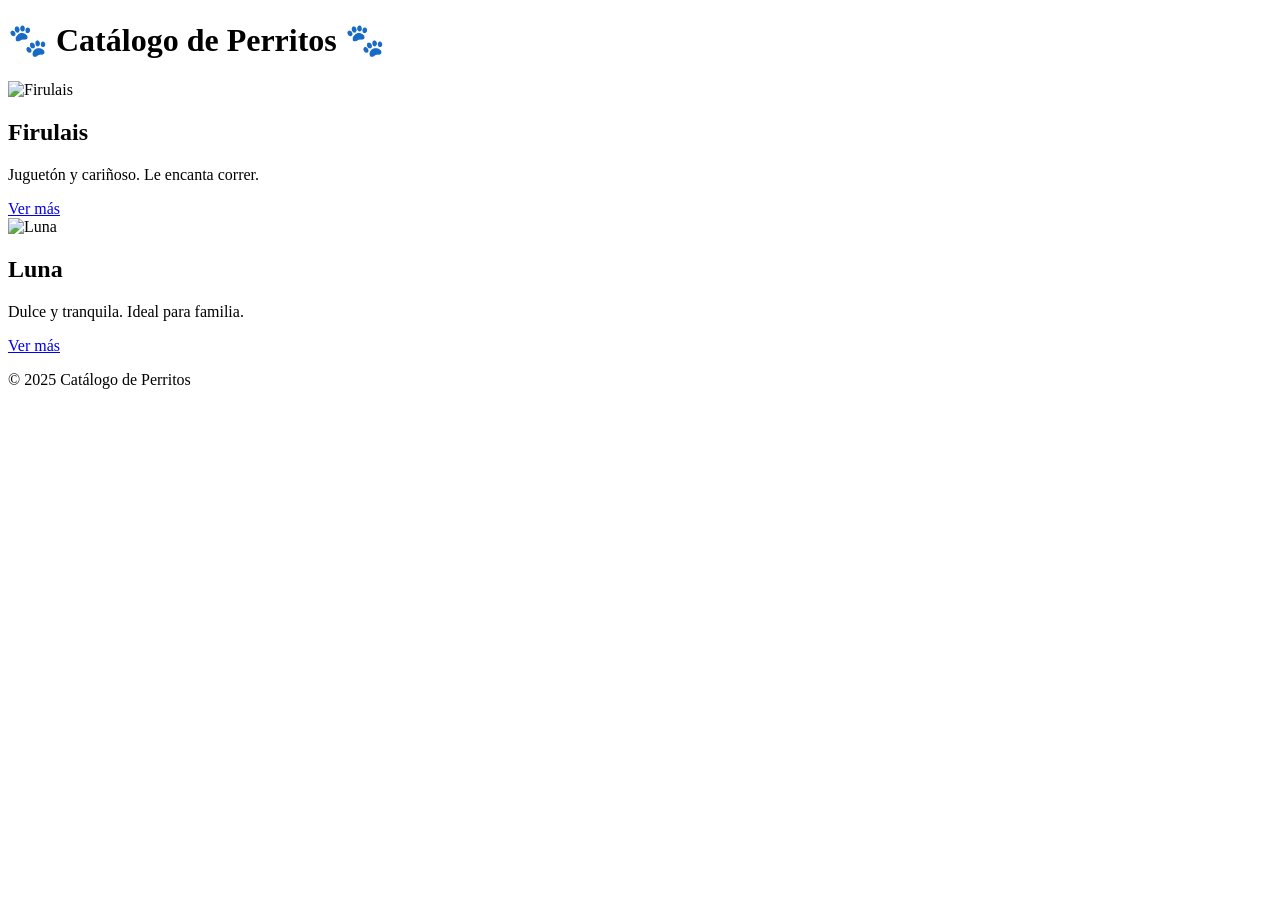
==== index.html @ ead765bf "Add files via upload" ====
<!DOCTYPE html>
<html lang="es">
<head>
  <meta charset="UTF-8">
  <meta name="viewport" content="width=device-width, initial-scale=1.0">
  <title>Catálogo de Perritos</title>
  <link rel="stylesheet" href="css/styles.css">
</head>
<body>
  <header>
    <h1>🐾 Catálogo de Perritos 🐾</h1>
  </header>

  <main class="catalogo">
    <div class="card">
      <img src="img/firulais.jpg" alt="Firulais">
      <h2>Firulais</h2>
      <p>Juguetón y cariñoso. Le encanta correr.</p>
      <a href="perrito1.html" class="btn">Ver más</a>
    </div>

    <div class="card">
      <img src="img/luna.jpg" alt="Luna">
      <h2>Luna</h2>
      <p>Dulce y tranquila. Ideal para familia.</p>
      <a href="perrito2.html" class="btn">Ver más</a>
    </div>
  </main>

  <footer>
    <p>© 2025 Catálogo de Perritos</p>
  </footer>
</body>
</html>
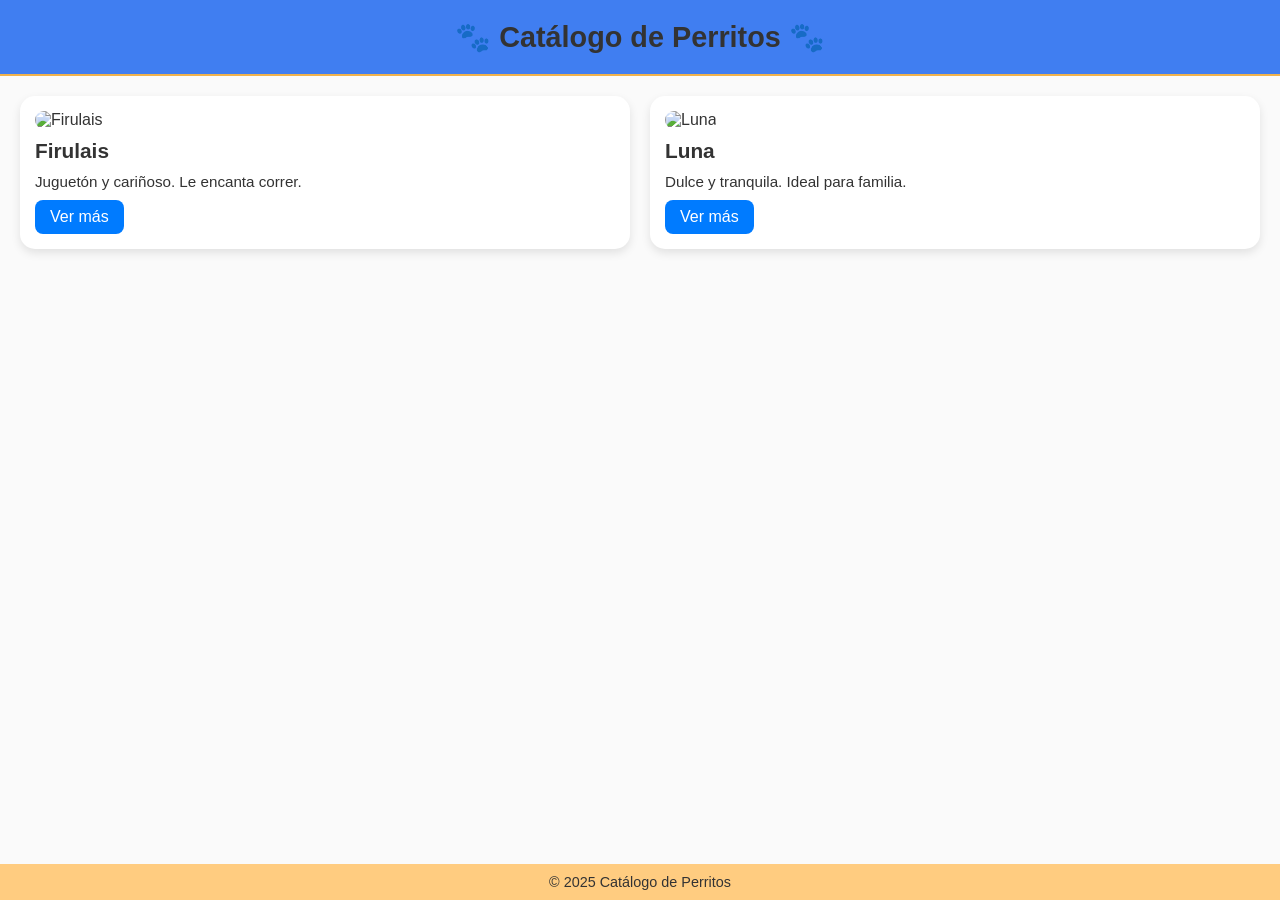
==== commit 503459e3: "Update index.html" ====
--- a/index.html
+++ b/index.html
@@ -4,7 +4,7 @@
   <meta charset="UTF-8">
   <meta name="viewport" content="width=device-width, initial-scale=1.0">
   <title>Catálogo de Perritos</title>
-  <link rel="stylesheet" href="css/styles.css">
+  <link rel="stylesheet" href="styles.css">
 </head>
 <body>
   <header>
@@ -33,3 +33,6 @@
 </body>
 </html>
 
+
+
+
--- a/styles.css
+++ b/styles.css
@@ -0,0 +1,124 @@
+/* 🎨 Estilo general */
+* {
+  box-sizing: border-box;
+  margin: 0;
+  padding: 0;
+}
+
+body {
+  font-family: 'Poppins', sans-serif;
+  background-color: #fafafa;
+  color: #333;
+  display: flex;
+  flex-direction: column;
+  min-height: 100vh;
+}
+
+header {
+  background-color: #407ef1;
+  padding: 20px;
+  text-align: center;
+  border-bottom: 2px solid #f0b24c;
+}
+
+h1 {
+  font-size: 1.8rem;
+}
+
+footer {
+  margin-top: auto;
+  background-color: #ffcc80;
+  text-align: center;
+  padding: 10px;
+  font-size: 0.9rem;
+}
+
+/* 🐾 Catálogo principal */
+.catalogo {
+  display: grid;
+  grid-template-columns: repeat(auto-fit, minmax(250px, 1fr));
+  gap: 20px;
+  padding: 20px;
+}
+
+.card {
+  background: white;
+  border-radius: 15px;
+  padding: 15px;
+  box-shadow: 0 4px 10px rgba(0,0,0,0.1);
+  transition: transform 0.2s ease;
+}
+
+.card:hover {
+  transform: scale(1.03);
+}
+
+.card img {
+  width: 100%;
+  border-radius: 10px;
+}
+
+.card h2 {
+  margin-top: 10px;
+  font-size: 1.3rem;
+}
+
+.card p {
+  font-size: 0.95rem;
+  margin: 10px 0;
+}
+
+.btn {
+  display: inline-block;
+  text-decoration: none;
+  background-color: #007bff;
+  color: white;
+  padding: 8px 15px;
+  border-radius: 8px;
+  transition: background 0.3s;
+}
+
+.btn:hover {
+  background-color: #0056b3;
+}
+
+/* 🐕 Detalle individual */
+.detalle {
+  display: flex;
+  flex-direction: column;
+  align-items: center;
+  padding: 20px;
+}
+
+.perfil {
+  width: 100%;
+  max-width: 400px;
+  border-radius: 15px;
+  box-shadow: 0 4px 10px rgba(0,0,0,0.1);
+}
+
+.info {
+  margin-top: 15px;
+  text-align: center;
+}
+
+video {
+  width: 100%;
+  max-width: 400px;
+  margin-top: 15px;
+  border-radius: 10px;
+}
+
+/* 📱 Ajustes responsive */
+@media (min-width: 768px) {
+  .detalle {
+    flex-direction: row;
+    justify-content: center;
+    gap: 40px;
+    text-align: left;
+  }
+
+  .info {
+    max-width: 400px;
+  }
+}
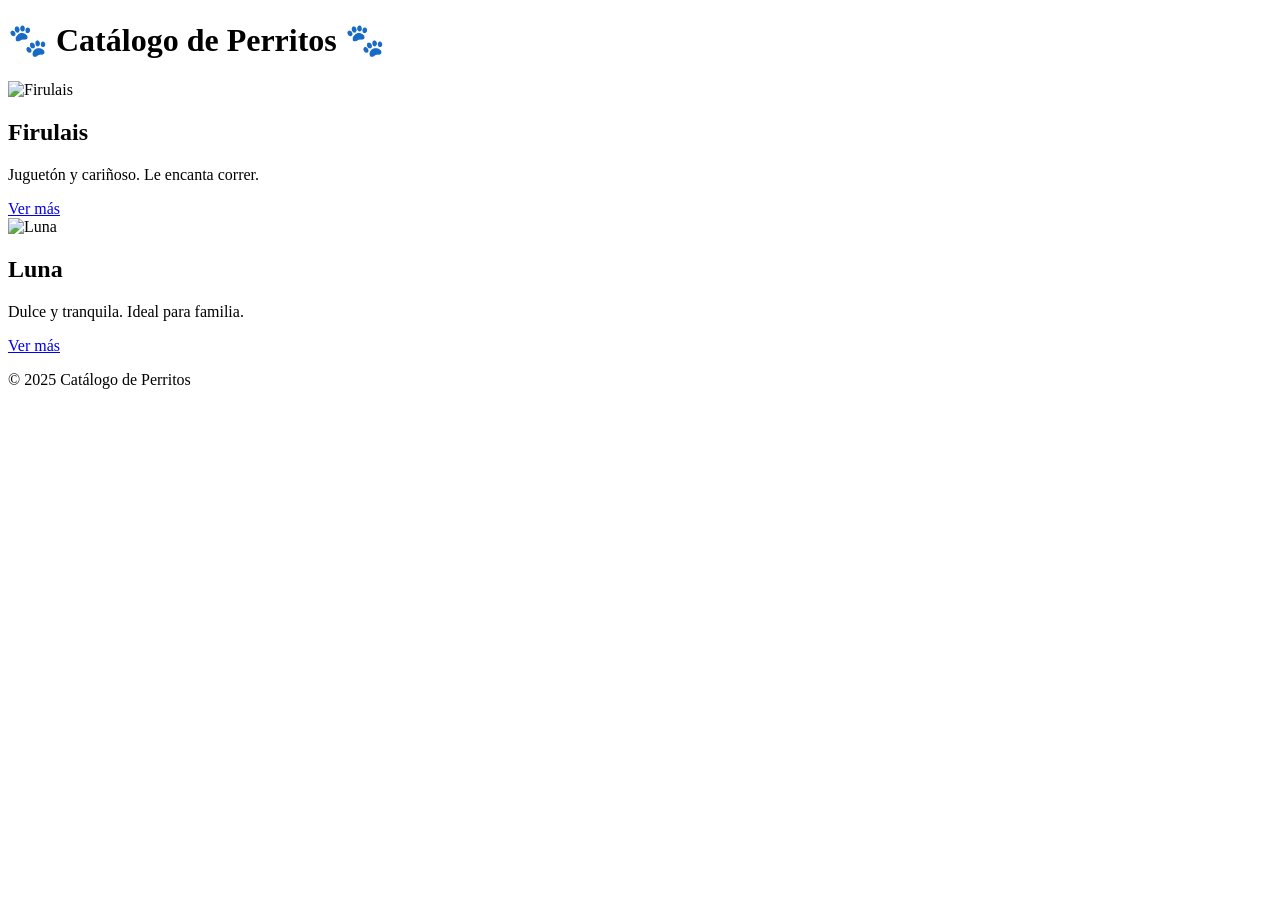
==== commit 2a7333cd: "Add files via upload" ====
--- a/index.html
+++ b/index.html
@@ -4,7 +4,7 @@
   <meta charset="UTF-8">
   <meta name="viewport" content="width=device-width, initial-scale=1.0">
   <title>Catálogo de Perritos</title>
-  <link rel="stylesheet" href="styles.css">
+  <link rel="stylesheet" href="css/styles.css">
 </head>
 <body>
   <header>
@@ -33,6 +33,3 @@
 </body>
 </html>
 
-
-
-
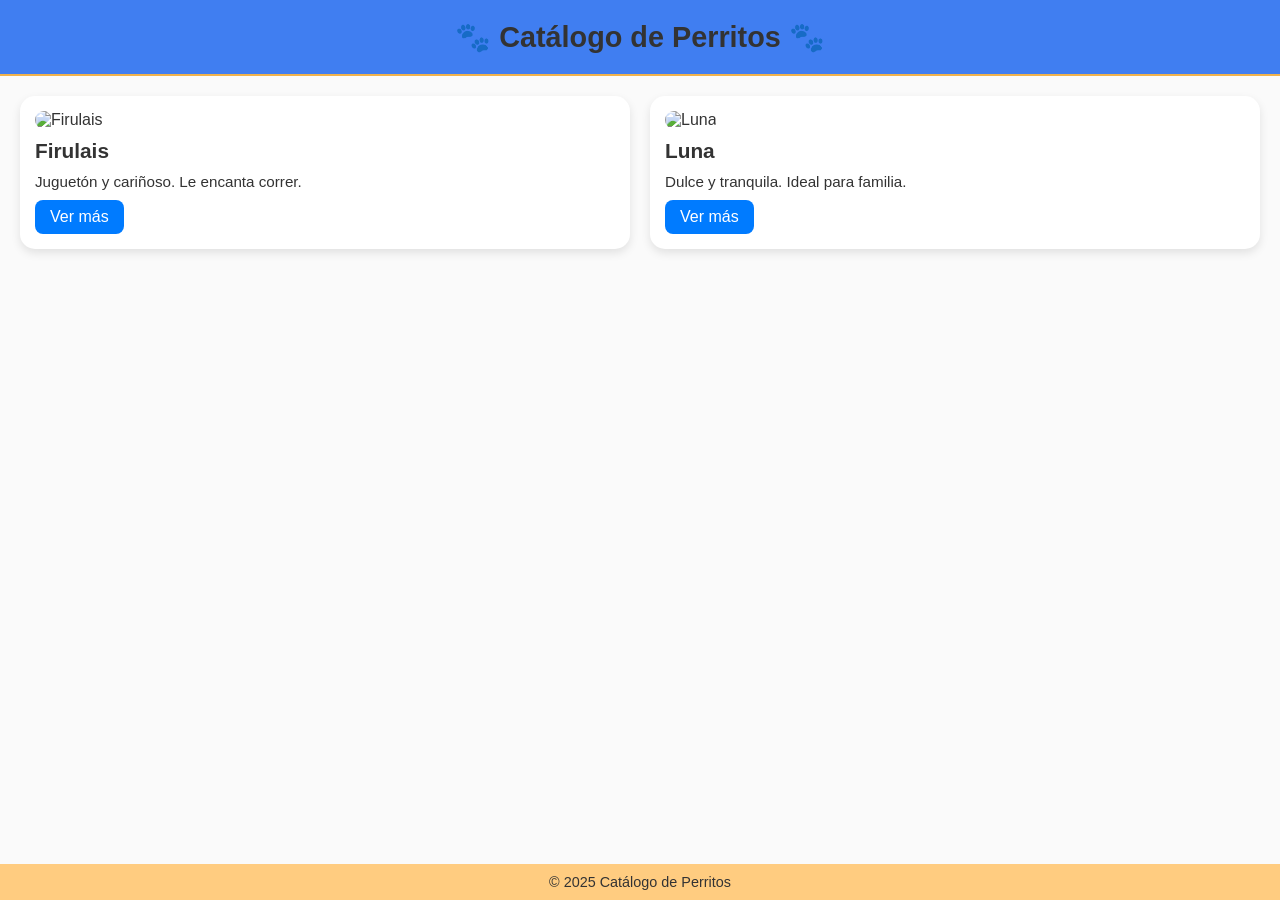
==== commit 5a58234a: "Update index.html" ====
--- a/index.html
+++ b/index.html
@@ -4,7 +4,7 @@
   <meta charset="UTF-8">
   <meta name="viewport" content="width=device-width, initial-scale=1.0">
   <title>Catálogo de Perritos</title>
-  <link rel="stylesheet" href="css/styles.css">
+  <link rel="stylesheet" href="styles.css">
 </head>
 <body>
   <header>
@@ -33,3 +33,4 @@
 </body>
 </html>
 
+
--- a/styles.css
+++ b/styles.css
@@ -0,0 +1,124 @@
+/* 🎨 Estilo general */
+* {
+  box-sizing: border-box;
+  margin: 0;
+  padding: 0;
+}
+
+body {
+  font-family: 'Poppins', sans-serif;
+  background-color: #fafafa;
+  color: #333;
+  display: flex;
+  flex-direction: column;
+  min-height: 100vh;
+}
+
+header {
+  background-color: #407ef1;
+  padding: 20px;
+  text-align: center;
+  border-bottom: 2px solid #f0b24c;
+}
+
+h1 {
+  font-size: 1.8rem;
+}
+
+footer {
+  margin-top: auto;
+  background-color: #ffcc80;
+  text-align: center;
+  padding: 10px;
+  font-size: 0.9rem;
+}
+
+/* 🐾 Catálogo principal */
+.catalogo {
+  display: grid;
+  grid-template-columns: repeat(auto-fit, minmax(250px, 1fr));
+  gap: 20px;
+  padding: 20px;
+}
+
+.card {
+  background: white;
+  border-radius: 15px;
+  padding: 15px;
+  box-shadow: 0 4px 10px rgba(0,0,0,0.1);
+  transition: transform 0.2s ease;
+}
+
+.card:hover {
+  transform: scale(1.03);
+}
+
+.card img {
+  width: 100%;
+  border-radius: 10px;
+}
+
+.card h2 {
+  margin-top: 10px;
+  font-size: 1.3rem;
+}
+
+.card p {
+  font-size: 0.95rem;
+  margin: 10px 0;
+}
+
+.btn {
+  display: inline-block;
+  text-decoration: none;
+  background-color: #007bff;
+  color: white;
+  padding: 8px 15px;
+  border-radius: 8px;
+  transition: background 0.3s;
+}
+
+.btn:hover {
+  background-color: #0056b3;
+}
+
+/* 🐕 Detalle individual */
+.detalle {
+  display: flex;
+  flex-direction: column;
+  align-items: center;
+  padding: 20px;
+}
+
+.perfil {
+  width: 100%;
+  max-width: 400px;
+  border-radius: 15px;
+  box-shadow: 0 4px 10px rgba(0,0,0,0.1);
+}
+
+.info {
+  margin-top: 15px;
+  text-align: center;
+}
+
+video {
+  width: 100%;
+  max-width: 400px;
+  margin-top: 15px;
+  border-radius: 10px;
+}
+
+/* 📱 Ajustes responsive */
+@media (min-width: 768px) {
+  .detalle {
+    flex-direction: row;
+    justify-content: center;
+    gap: 40px;
+    text-align: left;
+  }
+
+  .info {
+    max-width: 400px;
+  }
+}
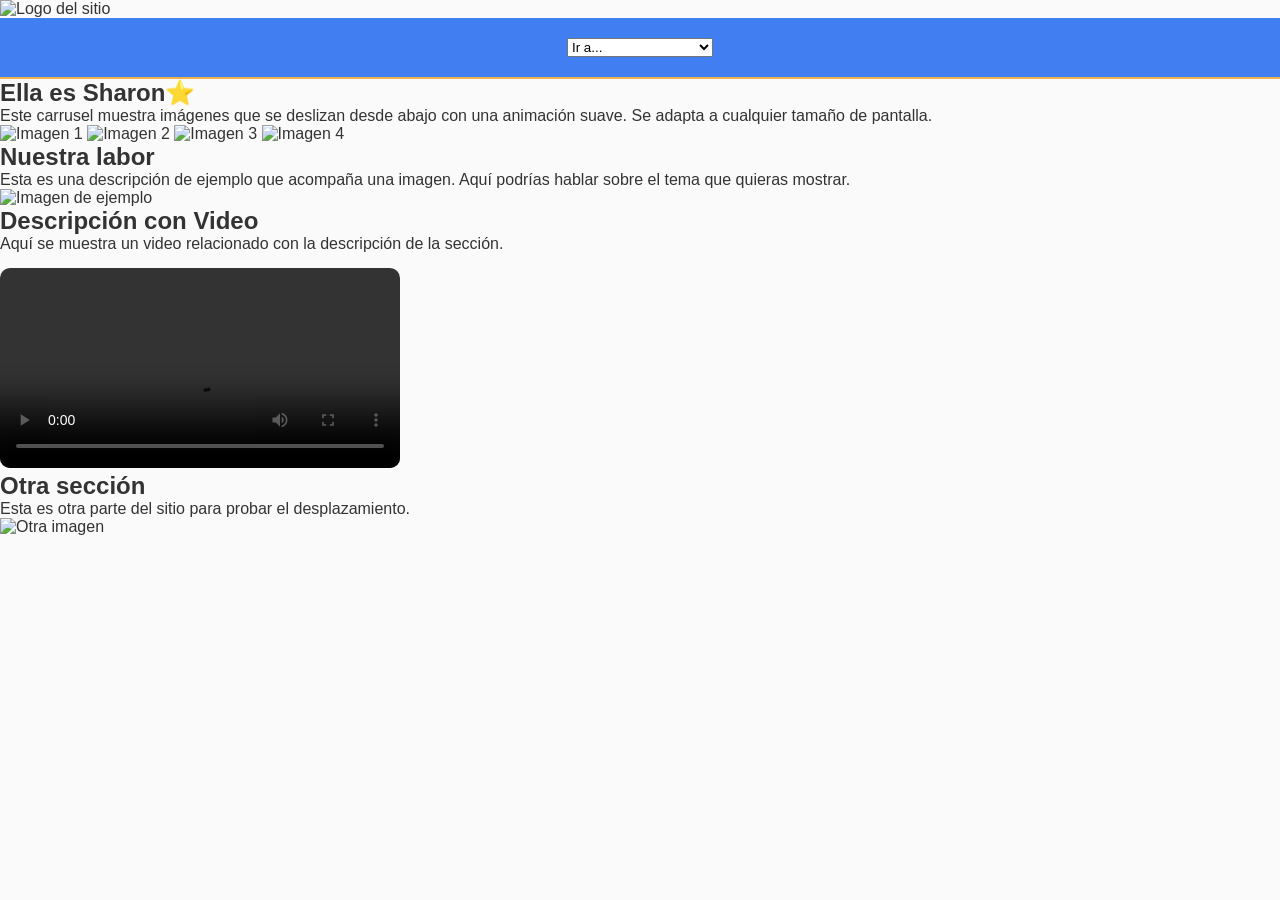
==== commit 262f6adc: "Update index.html" ====
--- a/index.html
+++ b/index.html
@@ -3,33 +3,88 @@
 <head>
   <meta charset="UTF-8">
   <meta name="viewport" content="width=device-width, initial-scale=1.0">
-  <title>Catálogo de Perritos</title>
+  <title>Sitio Adaptable</title>
   <link rel="stylesheet" href="styles.css">
 </head>
 <body>
+<div class="logo-top">
+      <img src="logoCronicas.jpg"alt="Logo del sitio">
+    </div>
+  <!-- Encabezado -->
   <header>
-    <h1>🐾 Catálogo de Perritos 🐾</h1>
+    <div class="menu">
+      <select id="menu" onchange="location = this.value;">
+        <option value="#">Ir a...</option>
+        <option value="#seccion1">Acerca de nosotros</option>
+        <option value="#seccion2">Adopciones</option>
+        <option value="#seccion3">Programas de apoyo</option>
+        <option value="#seccion4">Contacto</option>
+      </select>
+    </div>
   </header>
+<!--Sección 1 -->
+<section id="seccion" class="bloque">
+  <div class="texto">
+    <h2>Ella es Sharon⭐</h2>
+    <p>
+      Este carrusel muestra imágenes que se deslizan desde abajo con una animación suave.
+      Se adapta a cualquier tamaño de pantalla.
+    </p>
+  </div>
 
-  <main class="catalogo">
-    <div class="card">
-      <img src="img/firulais.jpg" alt="Firulais">
-      <h2>Firulais</h2>
-      <p>Juguetón y cariñoso. Le encanta correr.</p>
-      <a href="perrito1.html" class="btn">Ver más</a>
+  <div class="media carrusel">
+    <div class="carrusel-inner">
+      <img src="sharon1.jpg" alt="Imagen 1">
+      <img src="morenadog.jpg" alt="Imagen 2">
+      <img src="willydog.jpg" alt="Imagen 3">
+      <img src="Lenna.jpg" alt="Imagen 4">
     </div>
+  </div>
+</section>
 
-    <div class="card">
-      <img src="img/luna.jpg" alt="Luna">
-      <h2>Luna</h2>
-      <p>Dulce y tranquila. Ideal para familia.</p>
-      <a href="perrito2.html" class="btn">Ver más</a>
+
+
+  <!-- Sección 2 -->
+  <section id="seccion1" class="bloque">
+    <div class="texto">
+      <h2>Nuestra labor</h2>
+      <p>
+        Esta es una descripción de ejemplo que acompaña una imagen.
+        Aquí podrías hablar sobre el tema que quieras mostrar.
+      </p>
     </div>
-  </main>
+    <div class="media">
+      <img src="https://via.placeholder.com/400x250" alt="Imagen de ejemplo">
+    </div>
+  </section>
 
-  <footer>
-    <p>© 2025 Catálogo de Perritos</p>
-  </footer>
+  <!-- Sección 3 -->
+  <section id="seccion2" class="bloque">
+    <div class="texto">
+      <h2>Descripción con Video</h2>
+      <p>
+        Aquí se muestra un video relacionado con la descripción de la sección.
+      </p>
+    </div>
+    <div class="media">
+      <video controls width="100%">
+        <source src="https://www.w3schools.com/html/mov_bbb.mp4" type="video/mp4">
+        Tu navegador no soporta video HTML5.
+      </video>
+    </div>
+  </section>
+
+  <!-- Sección 4 -->
+  <section id="seccion3" class="bloque">
+    <div class="texto">
+      <h2>Otra sección</h2>
+      <p>Esta es otra parte del sitio para probar el desplazamiento.</p>
+    </div>
+    <div class="media">
+      <img src="https://via.placeholder.com/400x250/ffb6c1/000000" alt="Otra imagen">
+    </div>
+  </section>
+<script src="script.js"></script>
 </body>
 </html>
 
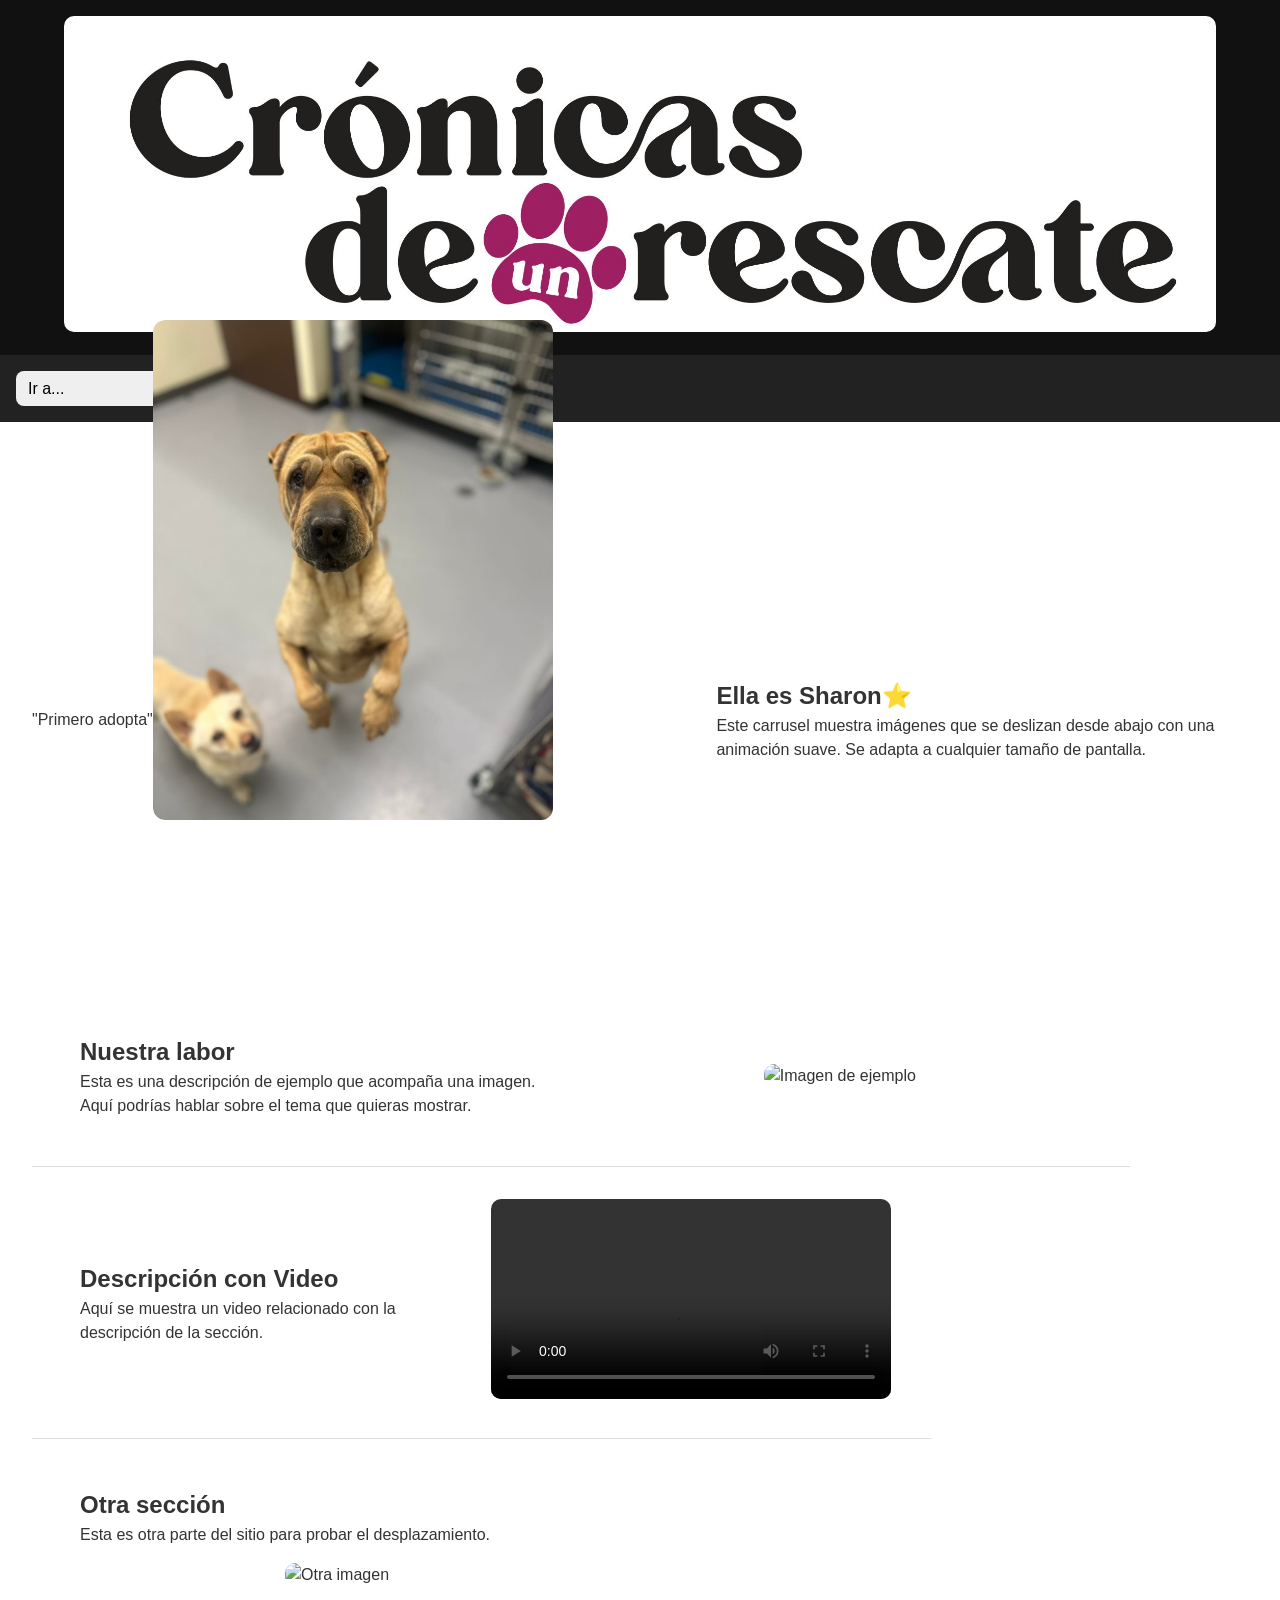
==== commit 24d654b9: "FirstVersionDogsAlbum The layout has been fixed. The carousel has been moved from its position over " ====
--- a/index.html
+++ b/index.html
@@ -22,9 +22,20 @@
       </select>
     </div>
   </header>
+
 <!--Sección 1 -->
 <section id="seccion" class="bloque">
-  <div class="texto">
+  <p id="texto-dinamico">"Primero adopta"</p>
+  <div class="media carrusel">
+  <div class="carrusel-inner">
+      <img src="sharon1.jpg" alt="Imagen 1">
+      <img src="morenadog.jpg" alt="Imagen 2">
+      <img src="willydog.jpg" alt="Imagen 3">
+      <img src="Lenna.jpg" alt="Imagen 4">
+    </div>
+    </div>
+
+  <div class="texto"> <!---->
     <h2>Ella es Sharon⭐</h2>
     <p>
       Este carrusel muestra imágenes que se deslizan desde abajo con una animación suave.
@@ -32,23 +43,11 @@
     </p>
   </div>
 
-  <div class="media carrusel">
-    <div class="carrusel-inner">
-      <img src="sharon1.jpg" alt="Imagen 1">
-      <img src="morenadog.jpg" alt="Imagen 2">
-      <img src="willydog.jpg" alt="Imagen 3">
-      <img src="Lenna.jpg" alt="Imagen 4">
-    </div>
-  </div>
-</section>
-
-
-
   <!-- Sección 2 -->
   <section id="seccion1" class="bloque">
     <div class="texto">
       <h2>Nuestra labor</h2>
-      <p>
+      <p class="textoLateral">
         Esta es una descripción de ejemplo que acompaña una imagen.
         Aquí podrías hablar sobre el tema que quieras mostrar.
       </p>
@@ -88,4 +87,3 @@
 </body>
 </html>
 
-
--- a/styles.css
+++ b/styles.css
@@ -1,4 +1,4 @@
-/* 🎨 Estilo general */
+/* Estilo general */
 * {
   box-sizing: border-box;
   margin: 0;
@@ -7,118 +7,138 @@
 
 body {
   font-family: 'Poppins', sans-serif;
-  background-color: #fafafa;
+  line-height: 1.5;
   color: #333;
-  display: flex;
-  flex-direction: column;
-  min-height: 100vh;
 }
 
+/* Encabezado */
 header {
-  background-color: #407ef1;
-  padding: 20px;
-  text-align: center;
-  border-bottom: 2px solid #f0b24c;
+  display: flex;
+  align-items: center;
+  justify-content: space-between;
+  background-color: #222;
+  color: white;
+  padding: 1em;
+  flex-wrap: wrap;
 }
 
-h1 {
-  font-size: 1.8rem;
+header img {
+  width: 80px;
+  height: auto;
+  border-radius: 8px;
 }
 
-footer {
-  margin-top: auto;
-  background-color: #ffcc80;
-  text-align: center;
-  padding: 10px;
-  font-size: 0.9rem;
+header select {
+  padding: 0.5em;
+  border-radius: 8px;
+  border: none;
+  font-size: 1em;
 }
 
-/* 🐾 Catálogo principal */
-.catalogo {
-  display: grid;
-  grid-template-columns: repeat(auto-fit, minmax(250px, 1fr));
-  gap: 20px;
-  padding: 20px;
+/* Secciones */
+section.bloque {
+  display: flex;
+  align-items: center;
+  justify-content: space-between;
+  padding: 2em;
+  flex-wrap: wrap;
+  border-bottom: 1px solid #ddd;
 }
 
-.card {
-  background: white;
-  border-radius: 15px;
-  padding: 15px;
-  box-shadow: 0 4px 10px rgba(0,0,0,0.1);
-  transition: transform 0.2s ease;
+.texto {
+  flex: 1 1 300px;
+  padding: 1em;
 }
 
-.card:hover {
-  transform: scale(1.03);
+.media {
+  flex: 1 1 300px;
+  text-align: center;
 }
 
-.card img {
+.media img, .media video {
   width: 100%;
+  max-width: 400px;
   border-radius: 10px;
 }
 
-.card h2 {
-  margin-top: 10px;
-  font-size: 1.3rem;
+/* Adaptable a móviles */
+@media (max-width: 768px) {
+  section.bloque {
+    flex-direction: column;
+    text-align: center;
+  }
+
+  header {
+    flex-direction: column;
+    gap: 1em;
+  }
+
+  header img {
+    width: 100px;
+  }
+  .logo-top img {
+  max-width: 100%;
 }
 
-.card p {
-  font-size: 0.95rem;
-  margin: 10px 0;
+}
+/* Imagen de logo superior */
+.logo-top {
+  width: 100%;
+  text-align: center;
+  background-color: #111; /* opcional, para contraste */
+  padding: 1em 0;
 }
 
-.btn {
-  display: inline-block;
-  text-decoration: none;
-  background-color: #007bff;
-  color: white;
-  padding: 8px 15px;
-  border-radius: 8px;
-  transition: background 0.3s;
+.logo-top img {
+  max-width: 90%;
+  height: auto;
+  border-radius: 10px;
+}
+/* Carrusel horizontal */
+.media.carrusel {
+  position: relative;
+  width: 100%;
+  max-width: 800px;
+  overflow: hidden;
+  border-radius: 12px;
+  margin: 1em auto;
+  bottom: 150px;;
 }
 
-.btn:hover {
-  background-color: #0056b3;
+.carrusel-inner {
+  display: flex;
+  transition: transform 1s ease-in-out;
+  width: 100%;
 }
 
-/* 🐕 Detalle individual */
-.detalle {
-  display: flex;
-  flex-direction: column;
-  align-items: center;
-  padding: 20px;
+.carrusel-inner img {
+  flex: 0 0 100%;
+  width: 100%;
+  height: auto;
+  object-fit: cover;
+  opacity: 0;
+  transform: translateX(50px);
+  transition: opacity 1s ease, transform 1s ease;
+  border-radius: 12px;
 }
 
-.perfil {
-  width: 100%;
-  max-width: 400px;
-  border-radius: 15px;
-  box-shadow: 0 4px 10px rgba(0,0,0,0.1);
+/* Imagen activa */
+.carrusel-inner img.active {
+  opacity: 1;
+  transform: translateX(0);
 }
 
-.info {
-  margin-top: 15px;
-  text-align: center;
+/* Imagen saliente (se va a la izquierda) */
+.carrusel-inner img.prev {
+  opacity: 0;
+  transform: translateX(-50px);
 }
 
-video {
-  width: 100%;
-  max-width: 400px;
-  margin-top: 15px;
-  border-radius: 10px;
+/* Adaptación móvil */
+@media (max-width: 768px) {
+  .media.carrusel {
+    max-width: 100%;
+  }
 }
 
-/* 📱 Ajustes responsive */
-@media (min-width: 768px) {
-  .detalle {
-    flex-direction: row;
-    justify-content: center;
-    gap: 40px;
-    text-align: left;
-  }
 
-  .info {
-    max-width: 400px;
-  }
-}
